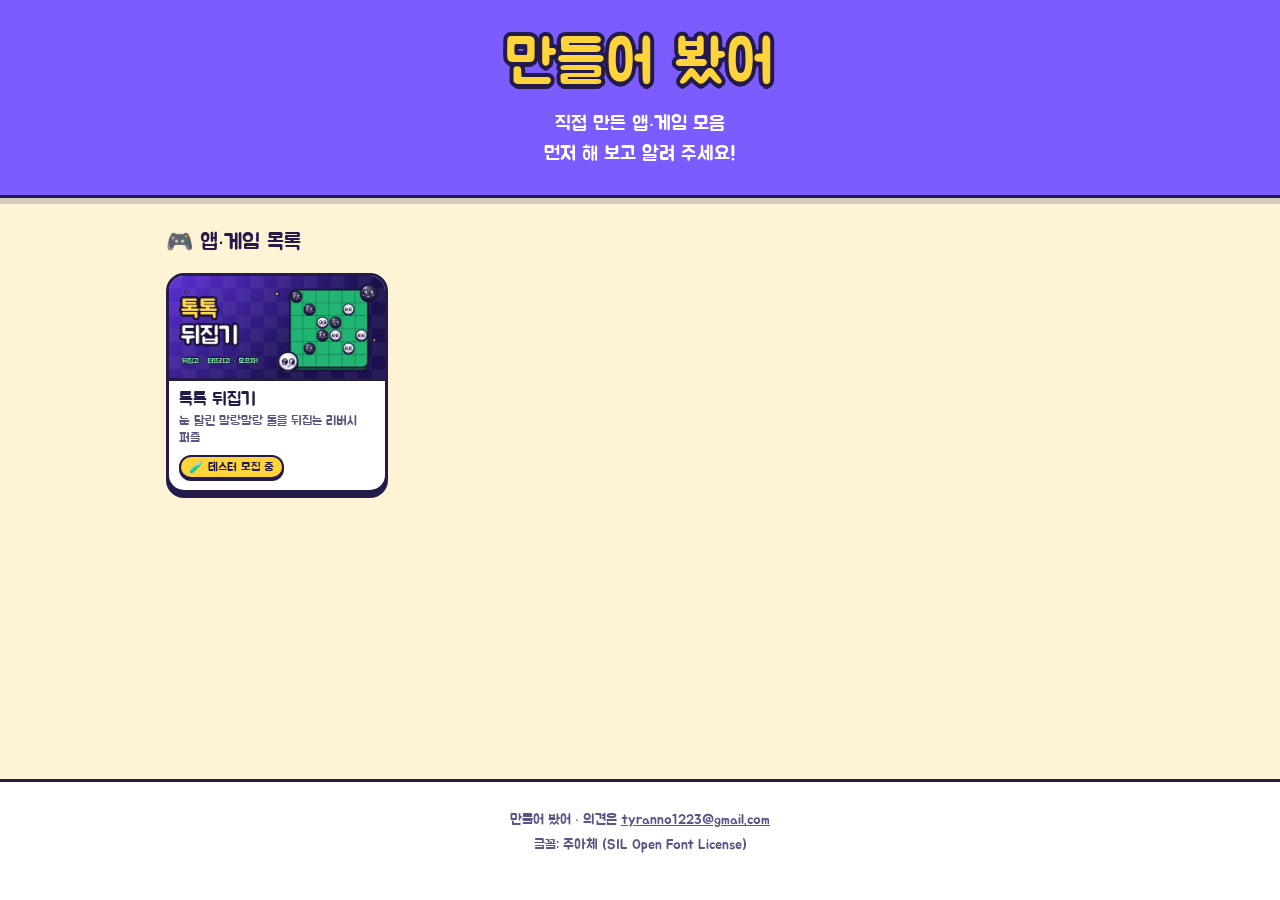
==== index.html @ f0336293 "만들어 봤어 사이트 첫 버전: 앱·게임 목록 + 톡톡 뒤집기 소개·테스터 3단계 안내 - 첫 화면: 앱·게임 카드 바둑판 (폰 두 줄, PC 네 줄) - 게임 페이지: 소개·특징·" ====
<!doctype html>
<html lang="ko">
<head>
  <meta charset="utf-8">
  <meta name="viewport" content="width=device-width, initial-scale=1">
  <title>만들어 봤어</title>
  <meta name="description" content="직접 만든 앱·게임 모음 · 먼저 해 보고 알려 주세요!">
  <meta name="theme-color" content="#7c5cff">
  <meta property="og:type" content="website">
  <meta property="og:title" content="만들어 봤어">
  <meta property="og:description" content="직접 만든 앱·게임 모음 · 지금 톡톡 뒤집기 테스터 모집 중!">
  <meta property="og:image" content="https://tyranno.github.io/games/toktok-flip/og.jpg">
  <meta property="og:url" content="https://tyranno.github.io/">
  <link rel="icon" href="games/toktok-flip/icon.webp">
  <link rel="preload" href="fonts/Jua-ko.woff2" as="font" type="font/woff2" crossorigin>
  <link rel="stylesheet" href="css/style.css">
</head>
<body>
  <div class="kakao" id="kakao" hidden>
    <div class="wrap">
      <span>💬 카톡 안에서 열렸어요. 크롬으로 열면 편해요!</span>
      <a class="btn white" id="kakao-open" href="#">크롬으로 열기</a>
    </div>
  </div>

  <header class="top">
    <h1 class="logo">만들어 봤어</h1>
    <p class="sub">직접 만든 앱·게임 모음<br>먼저 해 보고 알려 주세요!</p>
  </header>

  <main class="wrap">
    <h2 class="list-title">🎮 앱·게임 목록</h2>
    <div class="grid" id="games"></div>
  </main>

  <footer class="foot">
    <p>만들어 봤어 · 의견은 <a href="mailto:tyranno1223@gmail.com">tyranno1223@gmail.com</a></p>
    <p>글꼴: 주아체 (SIL Open Font License)</p>
  </footer>

  <script src="js/games.js"></script>
  <script src="js/site.js"></script>
</body>
</html>
---- css/style.css ----
/* 만들어 봤어 — 말랑말랑 동글이 모양: 두꺼운 외곽선 + 아래 두께 + 선명한 사탕 색 */
@font-face {
  font-family: 'Jua';
  src: url('../fonts/Jua-ko.woff2') format('woff2');
  font-display: swap;
}

:root {
  --ink: #241b4b;        /* 외곽선·글자 */
  --ink-soft: #5b5486;
  --bg: #fff3d6;
  --paper: #ffffff;
  --yellow: #ffd43b;
  --green: #22c07a;
  --purple: #7c5cff;
  --pink: #ff5c8a;
  --blue: #3b9bff;
  --orange: #ff9f1c;
  --line: 3px solid var(--ink);
  --round: 22px;
  --lift: 0 6px 0 var(--ink);
}

* { box-sizing: border-box; }
html { -webkit-text-size-adjust: 100%; }
body {
  margin: 0;
  background: var(--bg);
  color: var(--ink);
  font-family: 'Jua', 'Apple SD Gothic Neo', 'Malgun Gothic', sans-serif;
  font-size: 17px;
  line-height: 1.5;
  word-break: keep-all;
  /* 글이 짧은 페이지에서도 맨 아래 칸이 화면 바닥에 붙게 */
  min-height: 100vh;
  display: flex;
  flex-direction: column;
}
body > main { flex: 1; width: 100%; }
img { display: block; max-width: 100%; height: auto; }
a { color: inherit; }
.wrap { max-width: 980px; margin: 0 auto; padding: 0 16px; }

/* ---------- 맨 위 ---------- */
.top {
  background: var(--purple);
  border-bottom: var(--line);
  box-shadow: 0 6px 0 rgba(36, 27, 75, .18);
  color: #fff;
  text-align: center;
  padding: 30px 16px 26px;
}
.top.small { padding: 12px 16px; text-align: left; }
.logo {
  margin: 0;
  font-size: 46px;
  line-height: 1.15;
  font-weight: normal;
  color: var(--yellow);
  -webkit-text-stroke: 8px var(--ink);
  paint-order: stroke fill;
  text-shadow: 0 5px 0 var(--ink);
  letter-spacing: 1px;
}
.top.small .logo { font-size: 24px; -webkit-text-stroke-width: 6px; text-shadow: 0 3px 0 var(--ink); }
.top.small a { text-decoration: none; display: inline-flex; align-items: center; gap: 8px; }
.top .sub { margin: 10px 0 0; font-size: 18px; }

/* ---------- 칩 · 상태 표시 ---------- */
.chips { display: flex; flex-wrap: wrap; gap: 6px; margin: 8px 0 0; padding: 0; list-style: none; }
.chip {
  display: inline-block;
  padding: 3px 11px;
  border: 2.5px solid var(--ink);
  border-radius: 999px;
  background: var(--paper);
  font-size: 14px;
  white-space: nowrap;
}
.status { box-shadow: 0 3px 0 var(--ink); font-size: 15px; }
.status.testing { background: var(--yellow); }
.status.released { background: var(--green); color: #fff; }

/* ---------- 첫 화면: 게임 카드 그리드 ---------- */
.list-title { margin: 28px 0 14px; font-size: 22px; font-weight: normal; }
.grid {
  display: grid;
  /* 폰은 두 줄, PC는 한 줄에 5개쯤 */
  grid-template-columns: repeat(auto-fill, minmax(145px, 1fr));
  gap: 14px;
  padding-bottom: 20px;
}
.card {
  display: block;
  text-decoration: none;
  background: var(--paper);
  border: var(--line);
  border-radius: 18px;
  box-shadow: 0 5px 0 var(--ink);
  overflow: hidden;
  transition: transform .08s, box-shadow .08s;
}
.card:active { transform: translateY(4px); box-shadow: 0 2px 0 var(--ink); }
@media (hover: hover) { .card:hover { transform: translateY(-3px); box-shadow: 0 9px 0 var(--ink); } }
.card .banner { aspect-ratio: 1024 / 500; width: 100%; object-fit: cover; border-bottom: var(--line); }
.card .body { padding: 9px 10px 11px; }
.icon { width: 64px; height: 64px; border: var(--line); border-radius: 18px; flex: none; background: var(--paper); }
.card h3 { margin: 0; font-size: 18px; font-weight: normal; line-height: 1.2; }
.card p {
  margin: 2px 0 0; font-size: 13px; color: var(--ink-soft); line-height: 1.3;
  display: -webkit-box; -webkit-line-clamp: 2; -webkit-box-orient: vertical; overflow: hidden;
}
.card .status { margin-top: 7px; font-size: 12px; padding: 1px 8px; border-width: 2px; box-shadow: 0 2px 0 var(--ink); }

/* ---------- 단추 ---------- */
.btn {
  display: inline-flex;
  align-items: center;
  justify-content: center;
  gap: 8px;
  min-height: 52px;
  padding: 10px 22px;
  border: var(--line);
  border-radius: 18px;
  box-shadow: 0 5px 0 var(--ink);
  background: var(--yellow);
  color: var(--ink);
  font: inherit;
  font-size: 19px;
  text-decoration: none;
  cursor: pointer;
  transition: transform .08s, box-shadow .08s;
}
.btn:active { transform: translateY(4px); box-shadow: 0 1px 0 var(--ink); }
.btn.green { background: var(--green); color: #fff; }
.btn.blue { background: var(--blue); color: #fff; }
.btn.pink { background: var(--pink); color: #fff; }
.btn.white { background: var(--paper); }
.btn.wide { width: 100%; }
.btn .arrow { font-size: 15px; opacity: .85; }

/* ---------- 게임 페이지 ---------- */
.hero { padding-top: 22px; }
.hero .banner {
  width: 100%;
  aspect-ratio: 1024 / 500;
  object-fit: cover;
  border: var(--line);
  border-radius: var(--round);
  box-shadow: var(--lift);
}
.hero .head { display: flex; gap: 14px; align-items: center; margin-top: 20px; }
.hero .icon { width: 76px; height: 76px; border-radius: 20px; box-shadow: 0 4px 0 var(--ink); }
.hero h1 { margin: 0; font-size: 32px; font-weight: normal; line-height: 1.15; }
.hero .tagline { margin: 2px 0 0; color: var(--ink-soft); font-size: 16px; line-height: 1.35; }
.hero .intro { margin: 14px 0 0; font-size: 18px; }
.hero .intro p { margin: 0; }
.hero .cta { margin-top: 18px; display: grid; gap: 10px; }

.section { margin-top: 40px; }
.section > h2 {
  display: flex; align-items: center; gap: 8px;
  margin: 0 0 14px;
  font-size: 25px;
  font-weight: normal;
}
.section > h2 .tag {
  display: inline-block;
  padding: 0 10px;
  border: 2.5px solid var(--ink);
  border-radius: 12px;
  background: var(--yellow);
  font-size: 15px;
}

.box {
  background: var(--paper);
  border: var(--line);
  border-radius: var(--round);
  box-shadow: var(--lift);
  padding: 16px;
}

/* 이런 게임이에요 */
.features { display: grid; grid-template-columns: repeat(auto-fill, minmax(150px, 1fr)); gap: 12px; }
.feature {
  background: var(--paper);
  border: var(--line);
  border-radius: 18px;
  box-shadow: 0 4px 0 var(--ink);
  padding: 12px;
}
.feature .em { font-size: 28px; line-height: 1; }
.feature b { display: block; margin-top: 6px; font-weight: normal; font-size: 18px; }
.feature span { display: block; font-size: 14px; color: var(--ink-soft); line-height: 1.35; margin-top: 2px; }

/* 화면 구경 (옆으로 넘기기) */
.shots {
  display: flex;
  gap: 14px;
  overflow-x: auto;
  scroll-snap-type: x mandatory;
  padding: 2px 16px 14px;
  margin: 0 -16px;
  scrollbar-width: thin;
}
.shot { flex: none; width: min(86%, 520px); scroll-snap-align: center; margin: 0; }
.shot button { padding: 0; border: 0; background: none; cursor: zoom-in; display: block; width: 100%; }
.shot img {
  width: 100%;
  aspect-ratio: 16 / 9;
  object-fit: cover;
  border: var(--line);
  border-radius: 16px;
  box-shadow: 0 5px 0 var(--ink);
}
.shot figcaption { text-align: center; margin-top: 8px; font-size: 15px; }
.hint { font-size: 14px; color: var(--ink-soft); margin: 0; }

/* 크게 보기 */
.viewer {
  position: fixed; inset: 0; z-index: 50;
  background: rgba(20, 14, 45, .88);
  display: flex; align-items: center; justify-content: center;
  padding: 16px;
}
.viewer[hidden] { display: none; }
.viewer img { max-height: 90vh; border: var(--line); border-radius: 16px; background: var(--paper); }
.viewer .close { position: absolute; top: 12px; right: 12px; min-height: 44px; padding: 6px 16px; font-size: 17px; }

/* ---------- 테스터 되는 법 ---------- */
.need { display: grid; gap: 10px; }
.need-item { display: flex; gap: 12px; align-items: center; font-size: 17px; line-height: 1.35; }
.need-item .em {
  flex: none;
  width: 44px; height: 44px;
  display: flex; align-items: center; justify-content: center;
  border: 2.5px solid var(--ink);
  border-radius: 14px;
  background: var(--bg);
  font-size: 22px;
}
.need-item small { display: block; color: var(--ink-soft); font-size: 14px; }

.steps { display: grid; gap: 26px; margin: 30px 0 0; padding: 0; list-style: none; }
.step { position: relative; padding-top: 26px; }
.step-num {
  position: absolute; top: -6px; left: 14px;
  width: 54px; height: 54px;
  display: flex; align-items: center; justify-content: center;
  border: var(--line);
  border-radius: 50%;
  box-shadow: 0 4px 0 var(--ink);
  font-size: 28px;
  color: #fff;
  z-index: 1;
}
.step:nth-child(1) .step-num { background: var(--pink); }
.step:nth-child(2) .step-num { background: var(--blue); }
.step:nth-child(3) .step-num { background: var(--green); }
.step .box { padding-top: 34px; }
.step h3 { margin: 0; font-size: 23px; font-weight: normal; }
.step .say { margin: 6px 0 0; font-size: 17px; }
.step .say q { quotes: none; color: var(--pink); }
.step .say q.en { color: #1a73e8; }
.pics {
  display: flex; flex-wrap: wrap; justify-content: center; align-items: center;
  gap: 8px 12px;
  margin: 14px 0;
}
.pics svg { width: 100%; max-width: 300px; height: auto; display: block; }
.pics .then { font-size: 26px; color: var(--ink-soft); line-height: 1; }
.tip {
  display: flex; gap: 8px;
  margin: 12px 0 0;
  padding: 10px 12px;
  background: #fff8e1;
  border: 2.5px solid var(--ink);
  border-radius: 14px;
  font-size: 15px;
  line-height: 1.4;
}
.tip .em { flex: none; }

/* 꼭 지켜 주세요 */
.rules { display: grid; gap: 12px; grid-template-columns: repeat(auto-fill, minmax(260px, 1fr)); }
.rule { display: flex; gap: 12px; align-items: flex-start; }
.rule .em {
  flex: none;
  width: 48px; height: 48px;
  display: flex; align-items: center; justify-content: center;
  border: var(--line);
  border-radius: 16px;
  box-shadow: 0 3px 0 var(--ink);
  font-size: 24px;
  background: var(--yellow);
}
.rule.red .em { background: var(--pink); }
.rule b { display: block; font-weight: normal; font-size: 18px; line-height: 1.3; }
.rule span { display: block; font-size: 14px; color: var(--ink-soft); line-height: 1.4; margin-top: 2px; }

/* 카톡 안에서 열렸을 때 */
.kakao {
  background: var(--yellow);
  border-bottom: var(--line);
  padding: 12px 16px;
  font-size: 16px;
  line-height: 1.4;
}
.kakao[hidden] { display: none; }
.kakao .wrap { display: flex; flex-wrap: wrap; gap: 10px; align-items: center; justify-content: space-between; padding: 0; }
.kakao .btn { min-height: 42px; padding: 6px 16px; font-size: 16px; }

/* 의견 보내기 */
.talk { display: grid; gap: 12px; }
.talk p { margin: 0; font-size: 17px; }
.talk .chip { justify-self: center; }

/* ---------- 맨 아래 ---------- */
.foot {
  margin-top: 50px;
  padding: 24px 16px 40px;
  border-top: var(--line);
  background: var(--paper);
  text-align: center;
  font-size: 14px;
  color: var(--ink-soft);
}
.foot p { margin: 4px 0; }

/* PC */
@media (min-width: 760px) {
  .logo { font-size: 60px; }
  .top .sub { font-size: 20px; }
  .grid { grid-template-columns: repeat(auto-fill, minmax(210px, 1fr)); gap: 20px; }
  .hero .head { margin-top: 24px; }
  .hero h1 { font-size: 40px; }
  .hero .cta { grid-template-columns: max-content max-content; }
  .talk { grid-template-columns: max-content max-content; align-items: center; }
  .talk p { grid-column: 1 / -1; }
}
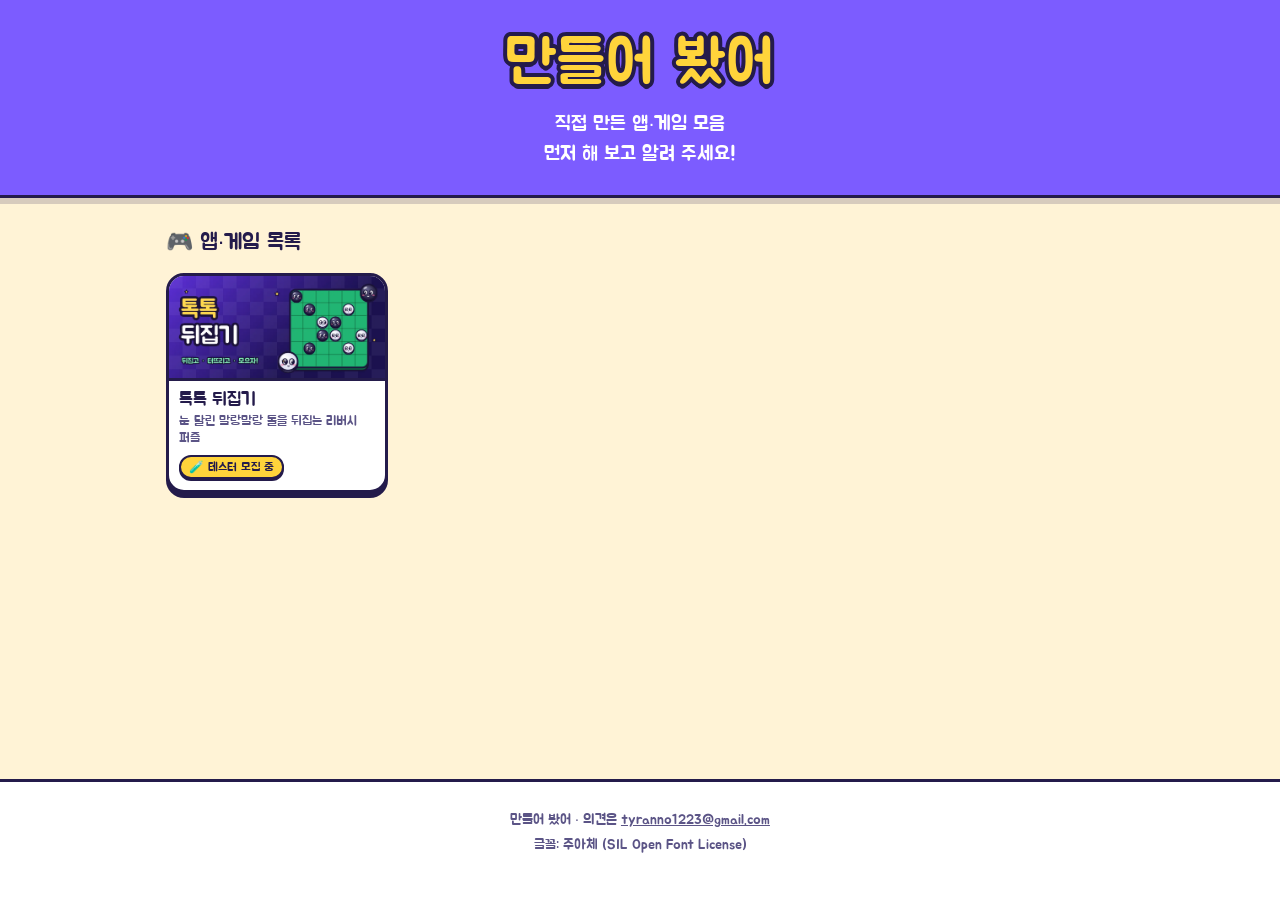
==== commit 4d5a9c16: "출시 뒤 테스터 문구가 남지 않게: 미리보기 글·카톡 안내 정리, 광고 주의는 계속 보이게 - 카톡 미리보기 글에서 '테스터 모집 중' 고정 문구 빼기 - 카톡 안내 띠: 테스터 " ====
--- a/index.html
+++ b/index.html
@@ -8,7 +8,7 @@
   <meta name="theme-color" content="#7c5cff">
   <meta property="og:type" content="website">
   <meta property="og:title" content="만들어 봤어">
-  <meta property="og:description" content="직접 만든 앱·게임 모음 · 지금 톡톡 뒤집기 테스터 모집 중!">
+  <meta property="og:description" content="직접 만든 앱·게임 모음 · 먼저 해 보고 알려 주세요!">
   <meta property="og:image" content="https://tyranno.github.io/games/toktok-flip/og.jpg">
   <meta property="og:url" content="https://tyranno.github.io/">
   <link rel="icon" href="games/toktok-flip/icon.webp">
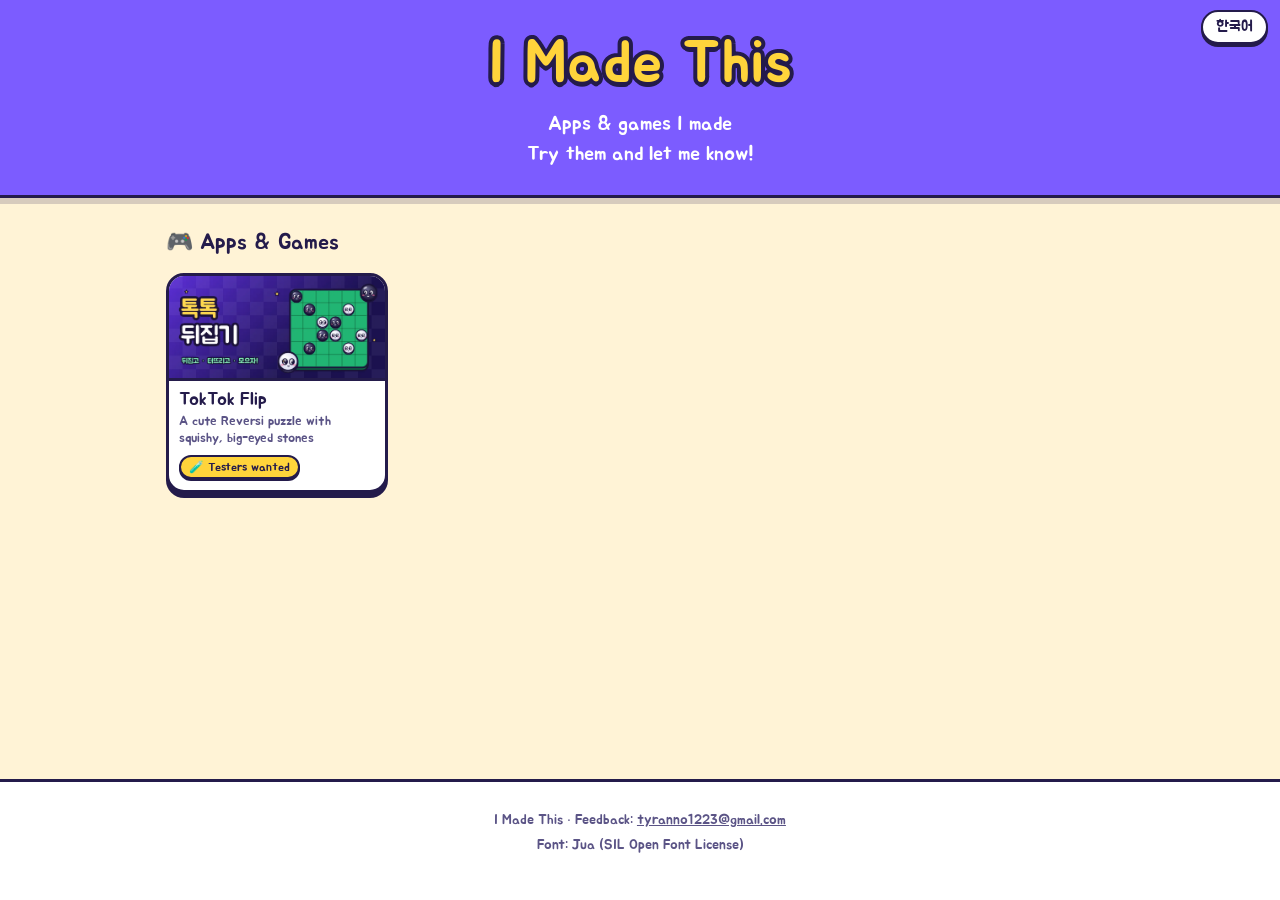
==== commit e7274518: "영어 선택 넣기: 오른쪽 위 한국어/English 단추, 처음엔 폰 언어를 따름 - games.js 글을 { ko, en }로 (en이 없으면 한국어) - 화면 고정 글은 site" ====
--- a/index.html
+++ b/index.html
@@ -18,24 +18,25 @@
 <body>
   <div class="kakao" id="kakao" hidden>
     <div class="wrap">
-      <span>💬 카톡 안에서 열렸어요. 크롬으로 열면 편해요!</span>
-      <a class="btn white" id="kakao-open" href="#">크롬으로 열기</a>
+      <span id="kakao-text" data-t="kakao">💬 카톡 안에서 열렸어요. 크롬으로 열면 편해요!</span>
+      <a class="btn white" id="kakao-open" href="#" data-t="kakaoBtn">크롬으로 열기</a>
     </div>
   </div>
 
   <header class="top">
-    <h1 class="logo">만들어 봤어</h1>
-    <p class="sub">직접 만든 앱·게임 모음<br>먼저 해 보고 알려 주세요!</p>
+    <button class="lang" id="lang-btn" type="button">English</button>
+    <h1 class="logo" data-t="name">만들어 봤어</h1>
+    <p class="sub" data-t="sub">직접 만든 앱·게임 모음<br>먼저 해 보고 알려 주세요!</p>
   </header>
 
   <main class="wrap">
-    <h2 class="list-title">🎮 앱·게임 목록</h2>
+    <h2 class="list-title" data-t="list">🎮 앱·게임 목록</h2>
     <div class="grid" id="games"></div>
   </main>
 
   <footer class="foot">
-    <p>만들어 봤어 · 의견은 <a href="mailto:tyranno1223@gmail.com">tyranno1223@gmail.com</a></p>
-    <p>글꼴: 주아체 (SIL Open Font License)</p>
+    <p><span data-t="name">만들어 봤어</span> · <span data-t="feedback">의견은</span> <a href="mailto:tyranno1223@gmail.com">tyranno1223@gmail.com</a></p>
+    <p data-t="font">글꼴: 주아체 (SIL Open Font License)</p>
   </footer>
 
   <script src="js/games.js"></script>
--- a/css/style.css
+++ b/css/style.css
@@ -65,6 +65,24 @@
 .top.small .logo { font-size: 24px; -webkit-text-stroke-width: 6px; text-shadow: 0 3px 0 var(--ink); }
 .top.small a { text-decoration: none; display: inline-flex; align-items: center; gap: 8px; }
 .top .sub { margin: 10px 0 0; font-size: 18px; }
+.top { position: relative; }
+/* 언어 바꾸기 단추 (오른쪽 위) */
+.lang {
+  position: absolute; top: 10px; right: 12px;
+  min-height: 34px;
+  padding: 3px 13px;
+  border: 2.5px solid var(--ink);
+  border-radius: 999px;
+  box-shadow: 0 3px 0 var(--ink);
+  background: var(--paper);
+  color: var(--ink);
+  font: inherit;
+  font-size: 15px;
+  cursor: pointer;
+}
+.lang:active { transform: translateY(2px); box-shadow: 0 1px 0 var(--ink); }
+.top.small .lang { top: 50%; transform: translateY(-50%); }
+.top.small .lang:active { transform: translateY(calc(-50% + 2px)); }
 
 /* ---------- 칩 · 상태 표시 ---------- */
 .chips { display: flex; flex-wrap: wrap; gap: 6px; margin: 8px 0 0; padding: 0; list-style: none; }
@@ -159,7 +177,7 @@
 
 .section { margin-top: 40px; }
 .section > h2 {
-  display: flex; align-items: center; gap: 8px;
+  display: flex; flex-wrap: wrap; align-items: center; gap: 4px 8px;
   margin: 0 0 14px;
   font-size: 25px;
   font-weight: normal;
@@ -171,6 +189,7 @@
   border-radius: 12px;
   background: var(--yellow);
   font-size: 15px;
+  white-space: nowrap;
 }
 
 .box {
